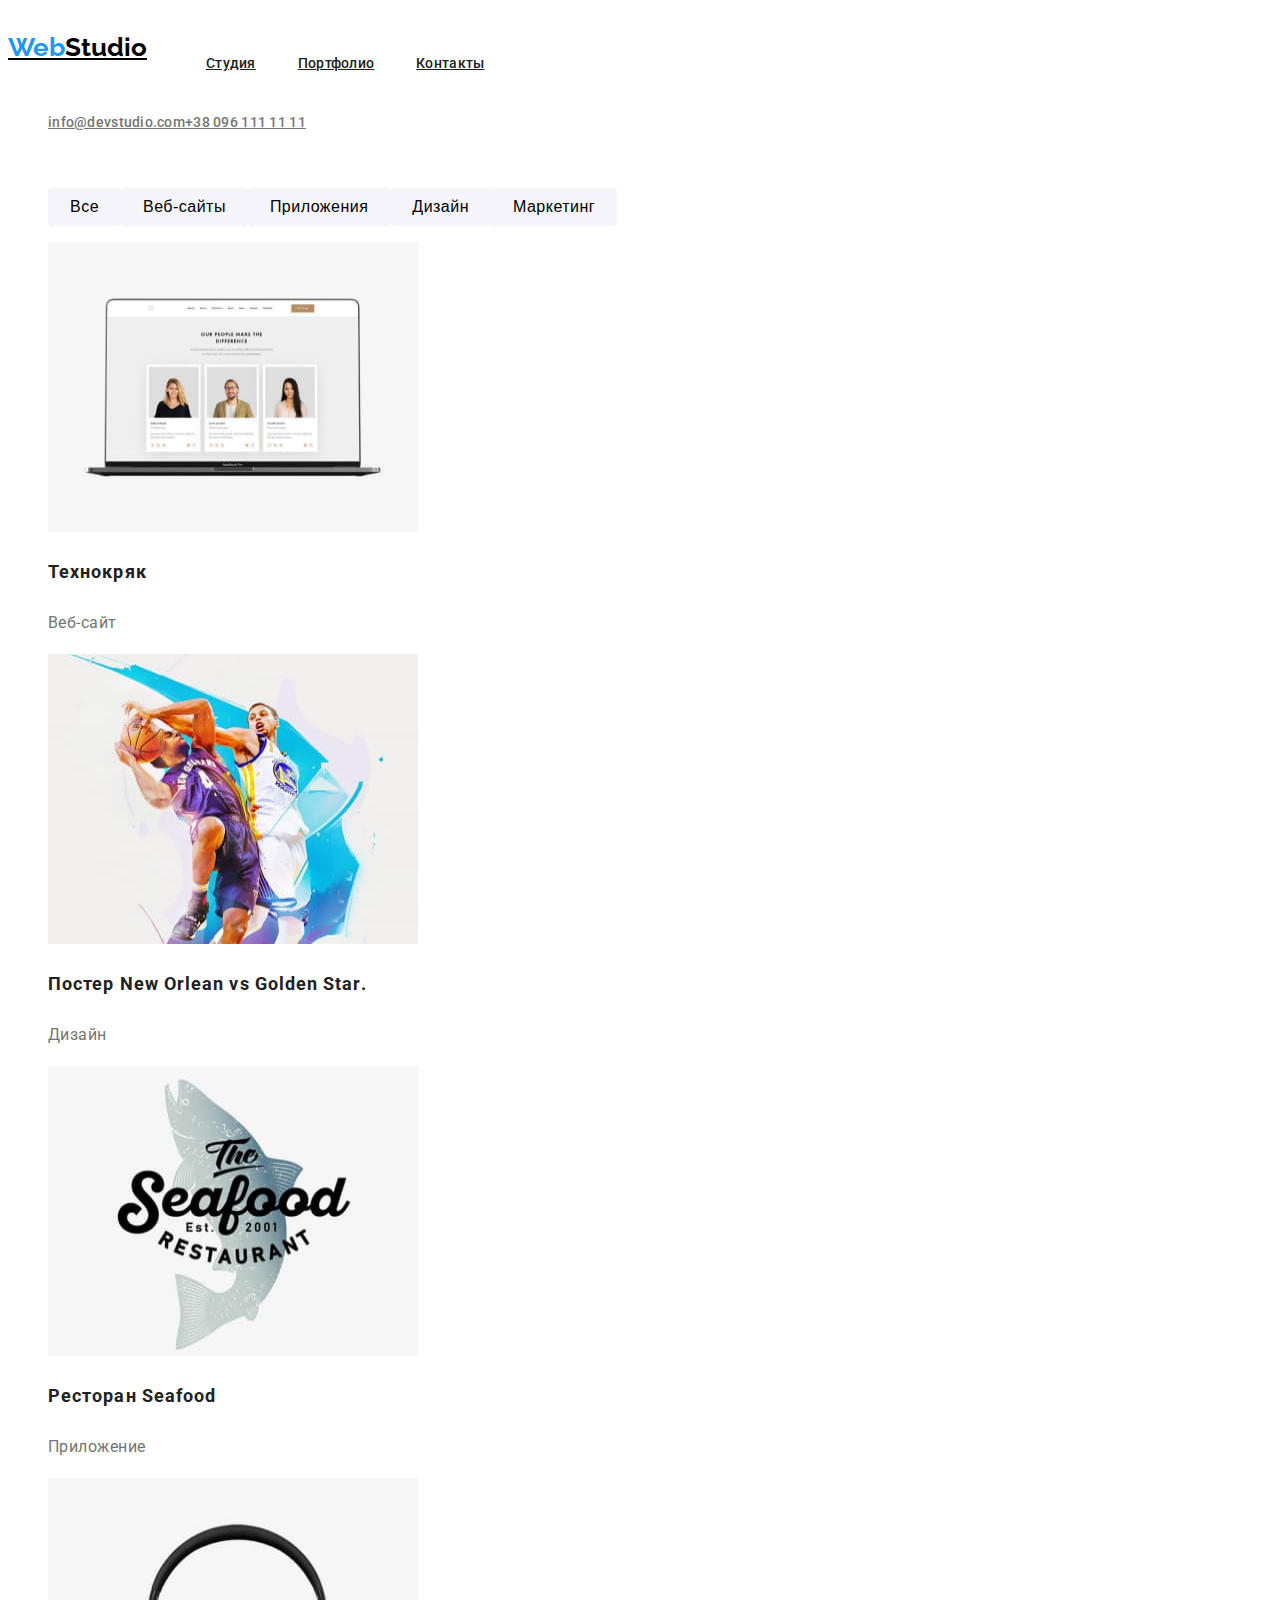
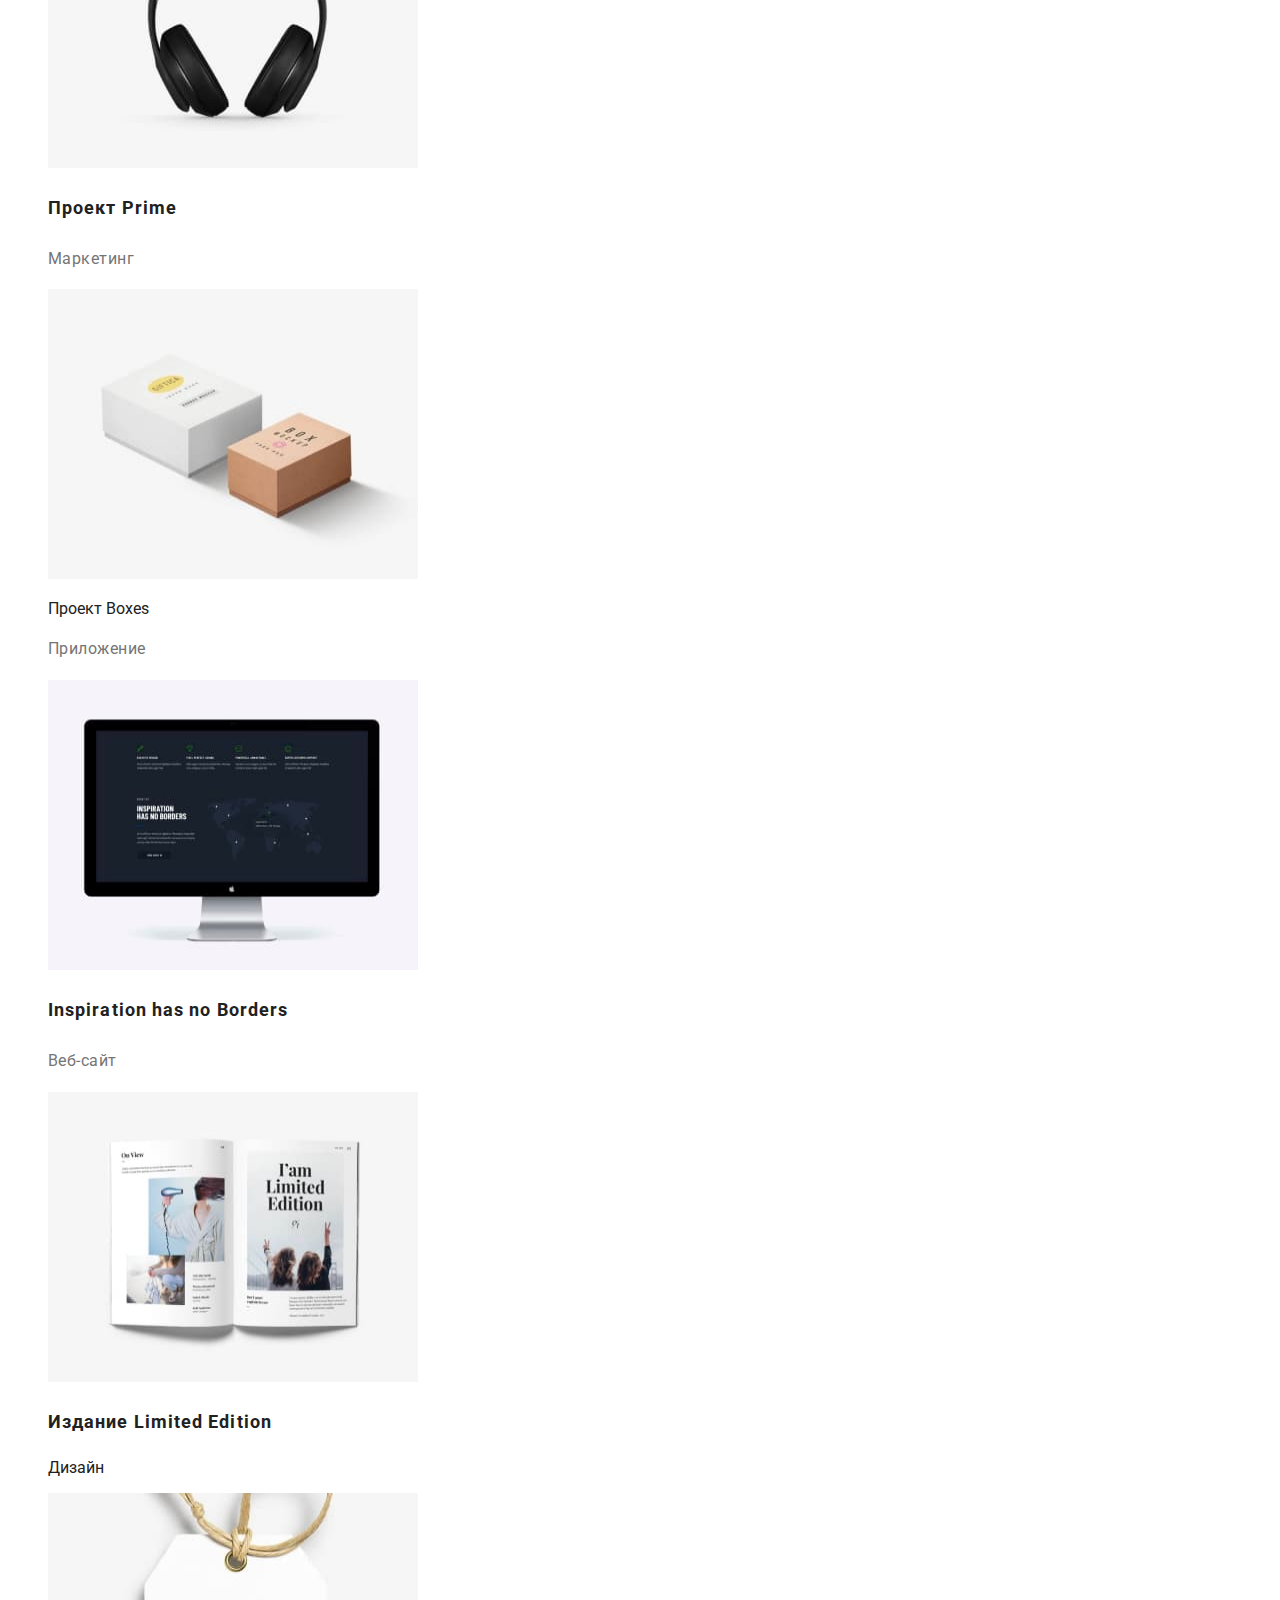
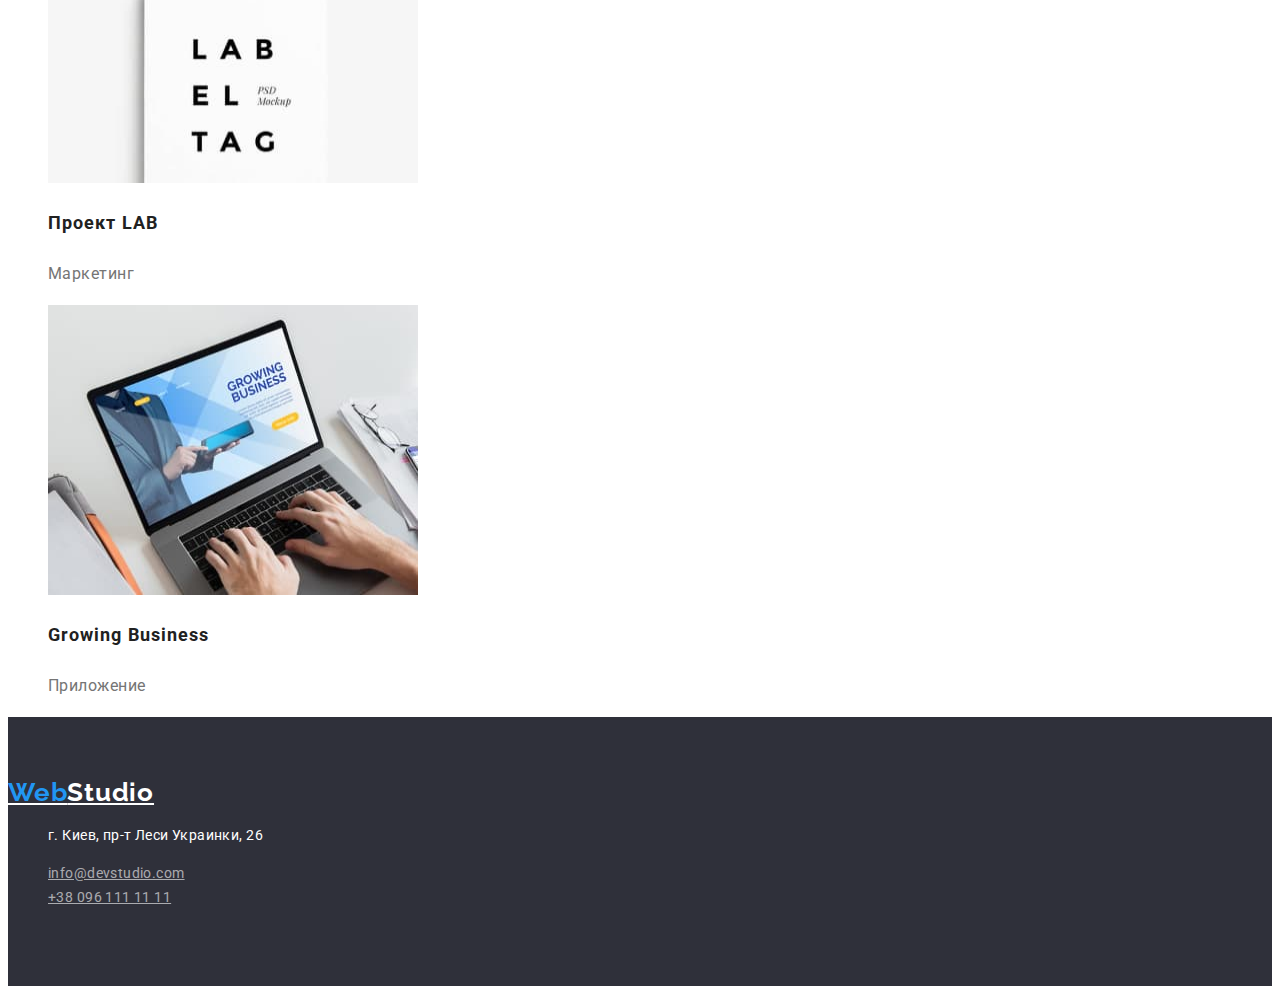
==== portfolio.html @ a8f3296e "create index.html and portfolio.html" ====
<!DOCTYPE html>
<html lang="ru">
<head>
    <meta charset="UTF-8">
    <meta http-equiv="X-UA-Compatible" content="IE=edge">
    <meta name="viewport" content="width=device-width, initial-scale=1.0">
    <title>Портфолио</title>
    <link rel="preconnect" href="https://fonts.googleapis.com">
    <link rel="preconnect" href="https://fonts.gstatic.com" crossorigin>
    <link rel="stylesheet" href="https://fonts.googleapis.com/css2?family=Montserrat:wght@400;700&family=Raleway:wght@700&family=Roboto:wght@400;500;700;900&display=swap">
    <link rel="stylesheet" href="style.css">
</head>
<body>
    <header class="header-portfolio">
        <nav class="header-menu d-flex">
            <a lang="en" href="#" class="logo"><span class="logo-blue">Web</span>Studio</a>
            <ul class="menu-list list" >
                <li>
                    <a class="menu-link" href="index.html">Студия</a>
                </li>
                <li>
                    <a class="menu-link" href="portfilio.html">Портфолио</a>
                </li>
                <li>
                    <a class="menu-link" href="#">Контакты</a>
                </li>
            </ul>
        </nav>
        <ul class="header-link list">
            <li><a class="header-mail" href="mailto:info@devstudio.com">info@devstudio.com</a></li>
            <li><a class="header-tel" href="tel:+380961111111">+38 096 111 11 11</a></li>
        </ul>
    </header>
    <main>
        <section class="portfilio">
            <nav class="portfilio-menu">
                <ul class="list d-flex">
                    <li><button type="button" class="portfolio-btn">Все</button></li>
                    <li><button type="button" class="portfolio-btn">Веб-сайты</button></li>
                    <li><button type="button" class="portfolio-btn">Приложения</button></li>
                    <li><button type="button" class="portfolio-btn">Дизайн</button></li>
                    <li><button type="button" class="portfolio-btn">Маркетинг</button></li>
                </ul>
            </nav>
            <ul class="list">
                <li>
                    <img src="./img-portfolio/teem.jpg" alt="команда" width="370" height="290">
                    <p class="portfolio-description">Технокряк</p>
                    <p class="portfolio-text">Веб-сайт</p>
                </li>
                <li>
                    <img src="./img-portfolio/poster.jpg" alt="постер" width="370" height="290">
                    <p class="portfolio-description">Постер New Orlean vs Golden Star.</p>
                    <p class="portfolio-text">Дизайн</p>
                </li>
                <li>
                    <img src="./img-portfolio/delishes.jpg" alt="морские блюда" width="370" height="290">
                    <p class="portfolio-description">Ресторан Seafood</p>
                    <p class="portfolio-text">Приложение</p>
                </li>
                <li>
                    <img src="./img-portfolio/headphone.jpg" alt="наушники" width="370" height="290">
                    <p class="portfolio-description">Проект Prime</p>
                    <p class="portfolio-text">Маркетинг</p>
                </li>
                <li>
                    <img src="./img-portfolio/box.jpg" alt="коробочки" width="370" height="290">
                    <p>Проект Boxes</p>
                    <p class="portfolio-text">Приложение</p>
                </li>
                <li>
                    <img src="./img-portfolio/site.jpg" alt="Веб-сайт" width="370" height="290">
                    <p class="portfolio-description">Inspiration has no Borders</p>
                    <p class="portfolio-text">Веб-сайт</p>
                </li>               
                <li>
                    <img src="./img-portfolio/book.jpg" alt="книга" width="370" height="290">
                    <p class="portfolio-description">Издание Limited Edition</p>
                    <p>Дизайн</p>
                </li>
                <li>
                    <img src="./img-portfolio/label.jpg" alt="етикетка" width="370" height="290">
                    <p class="portfolio-description">Проект LAB</p>
                    <p class="portfolio-text">Маркетинг</p>
                </li>
                <li>
                    <img src="./img-portfolio/notebook.jpg" alt="ноутбук" width="370" height="290">
                    <p class="portfolio-description">Growing Business</p>
                    <p class="portfolio-text">Приложение</p>
                </li>
            </ul>
        </section>
    </main>
    <footer class="footer">
        <a href="#" class="logo-footer"><span class="logo-blue">Web</span>Studio</a>
        <address>
            <ul class="list">
                <li>
                    <p class="footer-address">г. Киев, пр-т Леси Украинки, 26</p>
                </li>
                <li><a class="footer-link" href="mailto:info@devstudio.com">info@devstudio.com</a></li>
                <li><a class="footer-link" href="tel:+380961111111">+38 096 111 11 11</a></li>
            </ul>
        </address>
    </footer>
</body>
</html>
---- style.css ----
body {
    font-family: 'Roboto', sans-serif;  
    color: #212121;    
}

:root {
    --main-title-color:#FFFFFF;
    --second-title-color:#212121;
    --accent-color: #2196F3;
    --menu-link-color: #212121;
    --header-link-color: #757575;
    --specify-text-color:#757575;
    --teem-name-color: #212121;
    --teem-description-color:#757575;
    --portfolio-description-color:#212121;
    --portfolio-text-color:#757575;
}

.list {
    list-style: none;
}

.link {
    text-decoration: none;
}

.visually-hidden {
    position: absolute;
    white-space: nowrap;
    width: 1px;
    height: 1px;
    overflow: hidden;
    border: 0;
    padding: 0;
    clip: rect(0 0 0 0);
    clip-path: inset(50%);
    margin: -1px;
}
.d-flex {
    display: flex;
}

/*-----HEADER-HERO-----*/
.header-hero,
.header-portfolio {
    padding: 24px 0 25px;    
}

.logo, .logo-blue {
    font-family: 'Raleway';
    font-weight: 700;
    font-size: 26px;
    color: #000;
}

.logo-blue {
    color: var(--accent-color);
}

.menu-list {
   display: flex;
}

.header-link {
    display: flex;
}

.menu-link {       
    font-weight: 500;
    font-size: 14px;
    line-height: 1.14;
    letter-spacing: 0.02em;
    color: var(--link-color); 
    display: block;
    padding: 8px 23px 8px 19px;
}

.menu-link:hover,
.menu-link:focus {
    color: var(--accent-color);
}

 .header-mail,
 .header-tel {
    font-weight: 500;
    font-size: 14px;
    line-height: 1.14;
    letter-spacing: 0.02em;
    color: var(--header-link-color);
}

.header-mail:hover,
.header-mail:focus,
.header-tel:hover,
.header-tel:focus {
    color: var(--accent-color);
}

/*-----head-section-----*/

.head-section{
    padding: 200px 0 200px;
    background: #2F303A;
}

.header-title {       
    font-weight: 900;
    font-size: 44px;
    text-align: center;    
    text-transform: uppercase;
    color: #FFFFFF;
}

.header-btn {
    font-family: inherit;    
    color: #FFFFFF;      
    font-weight: 700;
    font-size: 16px;
    line-height: 1.87;      
    letter-spacing: 0.06em;
    cursor: pointer;
    display: block;
    margin: auto;
    width: 200px;
    height: 50px;
    background: var(--accent-color);
    box-shadow: 0px 4px 4px rgba(0, 0, 0, 0.15);
    border-radius: 4px;
}

.header-btn:hover,
.header-btn:focus {
    background: #188CE8;  
}

/*-----specifics section-----*/

.specifics {
    padding:94px 76px;
}

.specify-title {
    font-weight: 700;
    font-size: 14px;
    line-height: 1.14;
    letter-spacing: 0.03em;
    text-transform: uppercase;   
}

.specify-text {
    font-weight: 400;
    font-size: 14px;
    line-height: 1.71;
    letter-spacing: 0.03em;
    color: #757575;
}

/* -----employment section------ */

.employment {
    padding: 76px 0 94px;
}
.employment-title {
    font-weight: 700;
    font-size: 36px;
    line-height:1.16;
    text-align: center;
    letter-spacing: 0.03em;   
}

.teem-name {
    font-weight: 500;
    font-size: 16px;
    line-height: 1.18;    
    text-align: center;
    letter-spacing: 0.03em; 
    color: var(--teem-name-color);  
}

.teem-description {
    font-weight: 400;
    font-size: 16px;
    line-height: 1.18;  
    text-align: center;
    letter-spacing: 0.03em;
    color: var(--teem-description-color);
}

/* -----footer----- */
.footer {
    padding: 60px 0 60px;
    background: #2F303A;
}

.logo-footer {
    font-family:'Raleway';
    font-style: normal;
    font-weight: 700;
    font-size: 26px;
    line-height: 1.19;
    letter-spacing: 0.03em;
    color: #FFFFFF;
}

.footer-address {
    font-weight: 400;
    font-size: 14px;
    line-height: 1.71;
    letter-spacing: 0.03em;
    color: #FFFFFF;
    font-style: normal;
}

.footer-link {
    font-weight: 400;
    font-size: 14px;
    line-height: 1.71;
    letter-spacing: 0.03em;
    font-style: normal;
    color: rgba(255, 255, 255, 0.6);
}

.footer-link:hover,
.footer-link:focus {
    color: #FFFFFF;
}

/* -----------------PORTFOLIO--------------- */
.portfolio-btn {    
    padding: 6px 22px;
    background: #F5F4FA;      
    border-radius: 4px;   
    font-weight: 500;
    font-size: 16px;
    line-height: 1.62;
    text-align: center;
    letter-spacing: 0.03em;
    cursor: pointer;
    border: none;
}

.portfolio-btn:hover,
.portfolio-btn:focus {
    color: #FFFFFF;
    background: var(--accent-color);
}

.portfolio-description {
    font-weight: 700;
    font-size: 18px;
    line-height: 2;
    letter-spacing: 0.06em;
    color: var(--portfolio-description-color);
}

.portfolio-text {
    font-weight: 400;
    font-size: 16px;
    line-height: 1.87;
    letter-spacing: 0.03em;
    color:var(--portfolio-text-color);
}
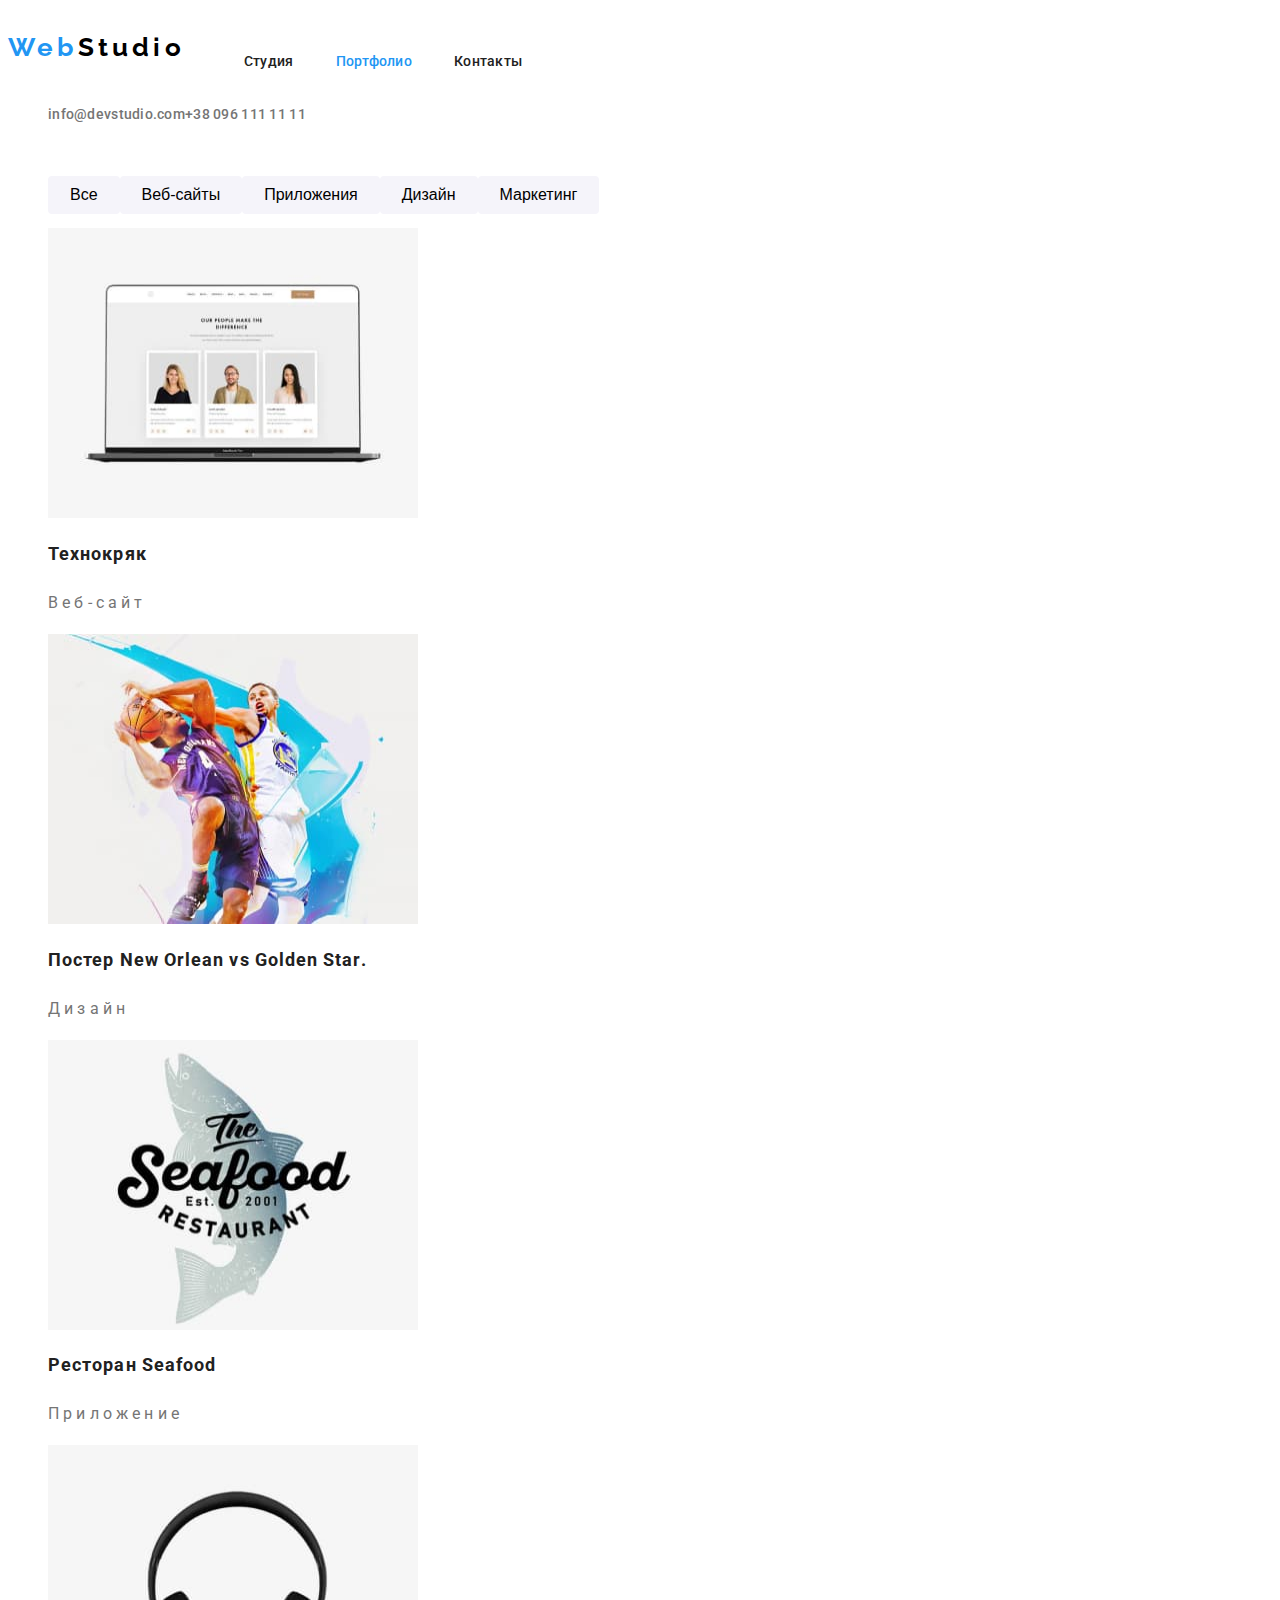
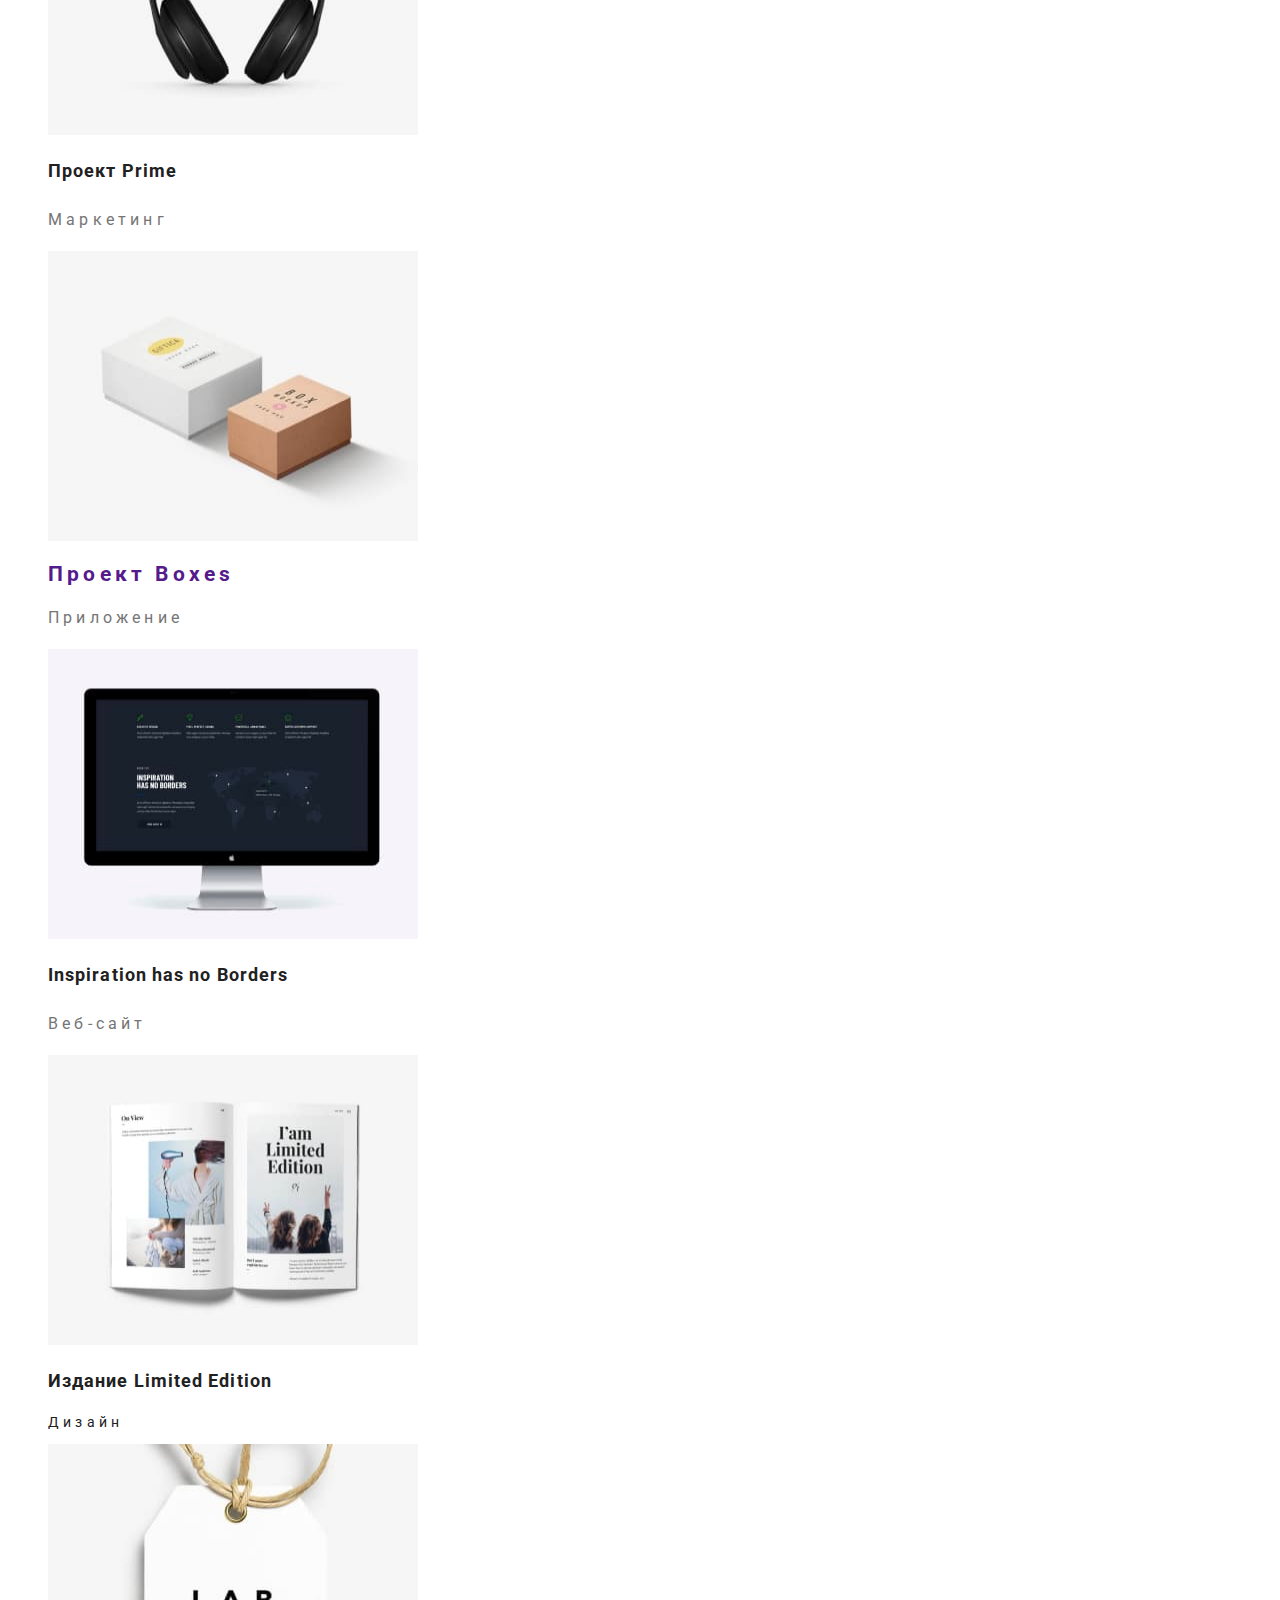
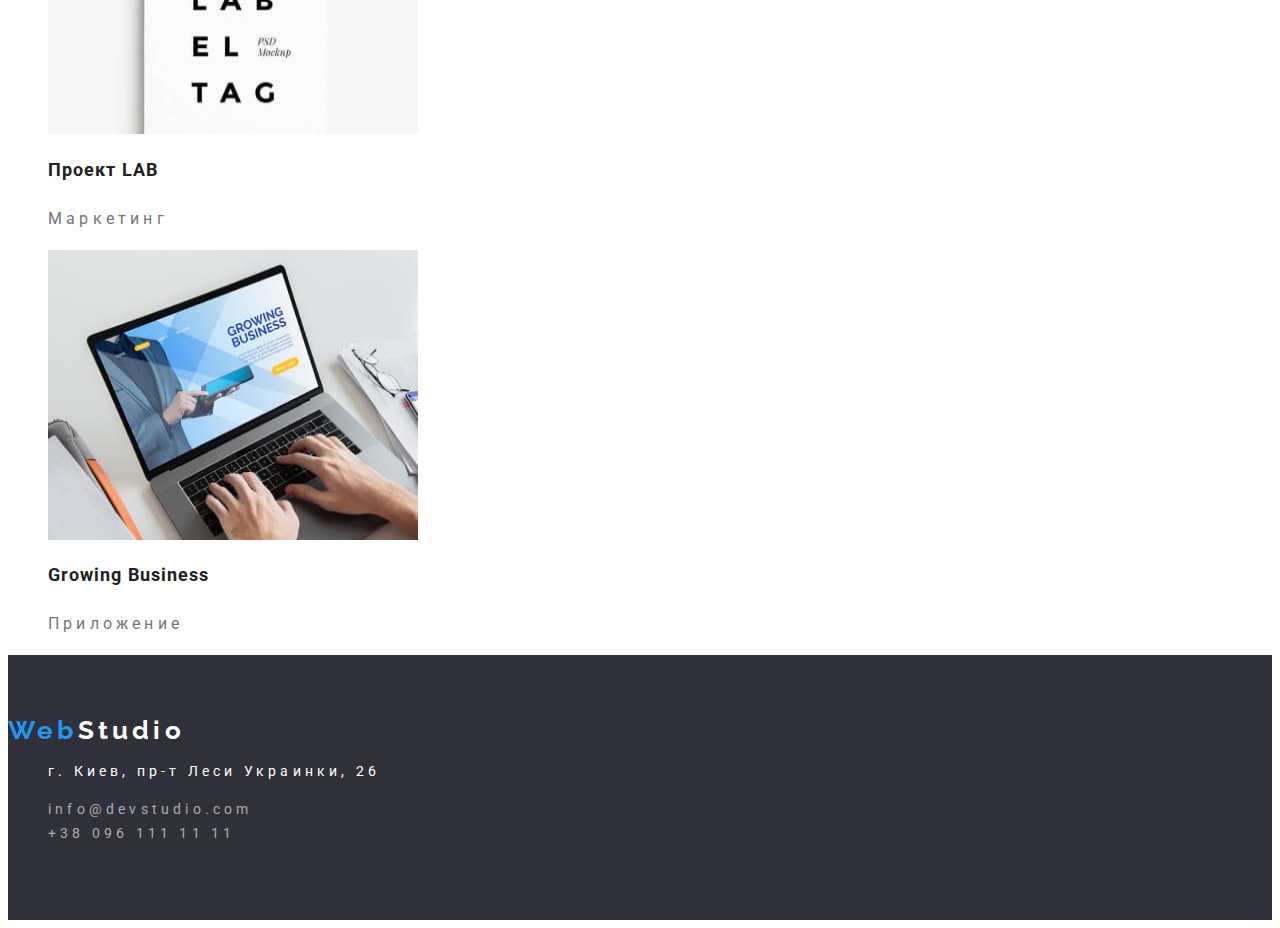
==== commit df48e20f: "update files" ====
--- a/portfolio.html
+++ b/portfolio.html
@@ -13,93 +13,109 @@
 <body>
     <header class="header-portfolio">
         <nav class="header-menu d-flex">
-            <a lang="en" href="#" class="logo"><span class="logo-blue">Web</span>Studio</a>
+            <a lang="en" href="#" class="logo link"><span class="logo-blue">Web</span>Studio</a>
             <ul class="menu-list list" >
                 <li>
-                    <a class="menu-link" href="index.html">Студия</a>
+                    <a class="menu-link link" href="index.html">Студия</a>
                 </li>
                 <li>
-                    <a class="menu-link" href="portfilio.html">Портфолио</a>
+                    <a class="menu-link link current" href="portfilio.html">Портфолио</a>
                 </li>
                 <li>
-                    <a class="menu-link" href="#">Контакты</a>
+                    <a class="menu-link link" href="#">Контакты</a>
                 </li>
             </ul>
         </nav>
         <ul class="header-link list">
-            <li><a class="header-mail" href="mailto:info@devstudio.com">info@devstudio.com</a></li>
-            <li><a class="header-tel" href="tel:+380961111111">+38 096 111 11 11</a></li>
+            <li><a class="header-mail link" href="mailto:info@devstudio.com">info@devstudio.com</a></li>
+            <li><a class="header-tel link" href="tel:+380961111111">+38 096 111 11 11</a></li>
         </ul>
     </header>
     <main>
         <section class="portfilio">
-            <nav class="portfilio-menu">
-                <ul class="list d-flex">
-                    <li><button type="button" class="portfolio-btn">Все</button></li>
-                    <li><button type="button" class="portfolio-btn">Веб-сайты</button></li>
-                    <li><button type="button" class="portfolio-btn">Приложения</button></li>
-                    <li><button type="button" class="portfolio-btn">Дизайн</button></li>
-                    <li><button type="button" class="portfolio-btn">Маркетинг</button></li>
-                </ul>
-            </nav>
+           <h1 class="visually-hidden">О нас</h1>
+            <ul class="list d-flex">
+                <li><button type="button" class="portfolio-btn">Все</button></li>
+                <li><button type="button" class="portfolio-btn">Веб-сайты</button></li>
+                <li><button type="button" class="portfolio-btn">Приложения</button></li>
+                <li><button type="button" class="portfolio-btn">Дизайн</button></li>
+                <li><button type="button" class="portfolio-btn">Маркетинг</button></li>
+            </ul>          
             <ul class="list">
                 <li>
-                    <img src="./img-portfolio/teem.jpg" alt="команда" width="370" height="290">
-                    <p class="portfolio-description">Технокряк</p>
-                    <p class="portfolio-text">Веб-сайт</p>
+                    <a class="link" href="">                  
+                        <img src="./img-portfolio/teem.jpg" alt="команда" width="370" height="290">
+                        <h2 class="portfolio-description">Технокряк</h2>
+                        <p class="portfolio-text">Веб-сайт</p>
+                    </a>
                 </li>
                 <li>
-                    <img src="./img-portfolio/poster.jpg" alt="постер" width="370" height="290">
-                    <p class="portfolio-description">Постер New Orlean vs Golden Star.</p>
-                    <p class="portfolio-text">Дизайн</p>
+                    <a class="link" href="">
+                        <img src="./img-portfolio/poster.jpg" alt="постер" width="370" height="290">
+                        <h2 class="portfolio-description">Постер New Orlean vs Golden Star.</h2>
+                        <p class="portfolio-text">Дизайн</p>
+                    </a>
                 </li>
                 <li>
-                    <img src="./img-portfolio/delishes.jpg" alt="морские блюда" width="370" height="290">
-                    <p class="portfolio-description">Ресторан Seafood</p>
-                    <p class="portfolio-text">Приложение</p>
+                    <a class="link" href="">
+                        <img src="./img-portfolio/delishes.jpg" alt="морские блюда" width="370" height="290">
+                        <h2 class="portfolio-description">Ресторан Seafood</h2>
+                        <p class="portfolio-text">Приложение</p>
+                     </a>
                 </li>
                 <li>
-                    <img src="./img-portfolio/headphone.jpg" alt="наушники" width="370" height="290">
-                    <p class="portfolio-description">Проект Prime</p>
-                    <p class="portfolio-text">Маркетинг</p>
+                    <a class="link" href="">
+                        <img src="./img-portfolio/headphone.jpg" alt="наушники" width="370" height="290">
+                        <h2 class="portfolio-description">Проект Prime</h2>
+                        <p class="portfolio-text">Маркетинг</p>
+                    </a>
                 </li>
                 <li>
-                    <img src="./img-portfolio/box.jpg" alt="коробочки" width="370" height="290">
-                    <p>Проект Boxes</p>
-                    <p class="portfolio-text">Приложение</p>
+                    <a class="link" href="">
+                        <img src="./img-portfolio/box.jpg" alt="коробочки" width="370" height="290">
+                        <h2>Проект Boxes</h2>
+                        <p class="portfolio-text">Приложение</p>
+                    </a>
                 </li>
                 <li>
-                    <img src="./img-portfolio/site.jpg" alt="Веб-сайт" width="370" height="290">
-                    <p class="portfolio-description">Inspiration has no Borders</p>
-                    <p class="portfolio-text">Веб-сайт</p>
+                    <a class="link" href="">
+                        <img src="./img-portfolio/site.jpg" alt="Веб-сайт" width="370" height="290">
+                        <h2 class="portfolio-description">Inspiration has no Borders</h2>
+                        <p class="portfolio-text">Веб-сайт</p>
+                    </a>
                 </li>               
                 <li>
+                    <a class="link" href=""></a>
                     <img src="./img-portfolio/book.jpg" alt="книга" width="370" height="290">
-                    <p class="portfolio-description">Издание Limited Edition</p>
+                    <h2 class="portfolio-description">Издание Limited Edition</h2>
                     <p>Дизайн</p>
                 </li>
                 <li>
-                    <img src="./img-portfolio/label.jpg" alt="етикетка" width="370" height="290">
-                    <p class="portfolio-description">Проект LAB</p>
-                    <p class="portfolio-text">Маркетинг</p>
+                    <a class="link" href="">
+                        <img src="./img-portfolio/label.jpg" alt="етикетка" width="370" height="290">
+                        <h2 class="portfolio-description">Проект LAB</h2>
+                        <p class="portfolio-text">Маркетинг</p>
+                    </a>
                 </li>
                 <li>
-                    <img src="./img-portfolio/notebook.jpg" alt="ноутбук" width="370" height="290">
-                    <p class="portfolio-description">Growing Business</p>
-                    <p class="portfolio-text">Приложение</p>
+                    <a class="link" href="">
+                        <img src="./img-portfolio/notebook.jpg" alt="ноутбук" width="370" height="290">
+                        <h2 class="portfolio-description">Growing Business</h2>
+                        <p class="portfolio-text">Приложение</p>
+                    </a>
                 </li>
             </ul>
         </section>
     </main>
     <footer class="footer">
-        <a href="#" class="logo-footer"><span class="logo-blue">Web</span>Studio</a>
+        <a href="#" class="logo-footer link link"><span class="logo-blue">Web</span>Studio</a>
         <address>
             <ul class="list">
                 <li>
                     <p class="footer-address">г. Киев, пр-т Леси Украинки, 26</p>
                 </li>
-                <li><a class="footer-link" href="mailto:info@devstudio.com">info@devstudio.com</a></li>
-                <li><a class="footer-link" href="tel:+380961111111">+38 096 111 11 11</a></li>
+                <li><a class="footer-link link" href="mailto:info@devstudio.com">info@devstudio.com</a></li>
+                <li><a class="footer-link link" href="tel:+380961111111">+38 096 111 11 11</a></li>
             </ul>
         </address>
     </footer>
--- a/style.css
+++ b/style.css
@@ -1,20 +1,38 @@
 
 body {
     font-family: 'Roboto', sans-serif;  
-    color: #212121;    
+    color: var(--body-color);  
+    font-size: 14px;
+    letter-spacing: 0.3em;  
+    background: var(--background-color);
 }
 
 :root {
+    --logo-color:#000;
+    --head-section-color:#2F303A;
+    --background-color:#fff; 
+    --body-color:#212121;
     --main-title-color:#FFFFFF;
     --second-title-color:#212121;
-    --accent-color: #2196F3;
-    --menu-link-color: #212121;
-    --header-link-color: #757575;
+    --accent-color:#2196F3;
+    --header-btn-color:#fff;
+    --header-btn-hover-color:#188CE8;
+    --menu-link-color:#212121;
+    --header-link-color:#757575;
     --specify-text-color:#757575;
-    --teem-name-color: #212121;
+    --teem-name-color:#212121;
+    --teem-bg-color:#F5F4FA;
     --teem-description-color:#757575;
+    --portfolio-bg-color:#fff;
     --portfolio-description-color:#212121;
     --portfolio-text-color:#757575;
+    --portfolio-btn-bg-color:#F5F4FA;
+    --portfolio-btn-hover-color: #212121;
+    --footer-bg-color:#2F303A;
+    --logo-footer-color:#fff;
+    --footer-address-color:#fff;
+    --footer-link-color:rgba(255, 255, 255, 0.6);
+    --footer-link-hover-color:#FFFFFF99;
 }
 
 .list {
@@ -51,7 +69,7 @@
     font-family: 'Raleway';
     font-weight: 700;
     font-size: 26px;
-    color: #000;
+    color: var(--logo-color);
 }
 
 .logo-blue {
@@ -66,9 +84,12 @@
     display: flex;
 }
 
+.menu-list .link.current {
+    color: var(--accent-color);
+}
+
 .menu-link {       
-    font-weight: 500;
-    font-size: 14px;
+    font-weight: 500;   
     line-height: 1.14;
     letter-spacing: 0.02em;
     color: var(--link-color); 
@@ -83,8 +104,7 @@
 
  .header-mail,
  .header-tel {
-    font-weight: 500;
-    font-size: 14px;
+    font-weight: 500;  
     line-height: 1.14;
     letter-spacing: 0.02em;
     color: var(--header-link-color);
@@ -101,7 +121,7 @@
 
 .head-section{
     padding: 200px 0 200px;
-    background: #2F303A;
+    background: var(--head-section-color)
 }
 
 .header-title {       
@@ -109,12 +129,12 @@
     font-size: 44px;
     text-align: center;    
     text-transform: uppercase;
-    color: #FFFFFF;
+    color: var(--main-title-color)
 }
 
 .header-btn {
     font-family: inherit;    
-    color: #FFFFFF;      
+    color: var(--header-btn-color); 
     font-weight: 700;
     font-size: 16px;
     line-height: 1.87;      
@@ -131,7 +151,7 @@
 
 .header-btn:hover,
 .header-btn:focus {
-    background: #188CE8;  
+    background:var(--header-btn-hover-color);
 }
 
 /*-----specifics section-----*/
@@ -141,19 +161,14 @@
 }
 
 .specify-title {
-    font-weight: 700;
-    font-size: 14px;
-    line-height: 1.14;
-    letter-spacing: 0.03em;
+    font-weight: 700;   
+    line-height: 1.14;   
     text-transform: uppercase;   
 }
 
-.specify-text {
-    font-weight: 400;
-    font-size: 14px;
-    line-height: 1.71;
-    letter-spacing: 0.03em;
-    color: #757575;
+.specify-text {    
+    line-height: 1.71;    
+    color: var(--specify-text-color);
 }
 
 /* -----employment section------ */
@@ -161,36 +176,36 @@
 .employment {
     padding: 76px 0 94px;
 }
+
 .employment-title {
     font-weight: 700;
     font-size: 36px;
     line-height:1.16;
-    text-align: center;
-    letter-spacing: 0.03em;   
-}
-
+    text-align: center;    
+}
+
+.teem {
+    background: var(--teem-bg-color)
+}
 .teem-name {
     font-weight: 500;
     font-size: 16px;
     line-height: 1.18;    
-    text-align: center;
-    letter-spacing: 0.03em; 
+    text-align: center;   
     color: var(--teem-name-color);  
 }
 
-.teem-description {
-    font-weight: 400;
+.teem-description {   
     font-size: 16px;
     line-height: 1.18;  
-    text-align: center;
-    letter-spacing: 0.03em;
+    text-align: center;   
     color: var(--teem-description-color);
 }
 
 /* -----footer----- */
 .footer {
     padding: 60px 0 60px;
-    background: #2F303A;
+    background: var(--footer-bg-color);
 }
 
 .logo-footer {
@@ -198,51 +213,44 @@
     font-style: normal;
     font-weight: 700;
     font-size: 26px;
-    line-height: 1.19;
-    letter-spacing: 0.03em;
-    color: #FFFFFF;
+    line-height: 1.19;   
+    color: var(--logo-footer-color);
 }
 
 .footer-address {
-    font-weight: 400;
-    font-size: 14px;
-    line-height: 1.71;
-    letter-spacing: 0.03em;
-    color: #FFFFFF;
+    font-weight: 400;  
+    line-height: 1.71;   
+    color: var(--footer-address-color);
     font-style: normal;
 }
 
-.footer-link {
-    font-weight: 400;
-    font-size: 14px;
-    line-height: 1.71;
-    letter-spacing: 0.03em;
+.footer-link {     
+    line-height: 1.71;   
     font-style: normal;
-    color: rgba(255, 255, 255, 0.6);
+    color:var(--footer-link-color);
 }
 
 .footer-link:hover,
 .footer-link:focus {
-    color: #FFFFFF;
+    color:var(--footer-link-hover-color);
 }
 
 /* -----------------PORTFOLIO--------------- */
 .portfolio-btn {    
     padding: 6px 22px;
-    background: #F5F4FA;      
+    background: var(--portfolio-btn-bg-color);      
     border-radius: 4px;   
     font-weight: 500;
     font-size: 16px;
     line-height: 1.62;
-    text-align: center;
-    letter-spacing: 0.03em;
+    text-align: center;   
     cursor: pointer;
     border: none;
 }
 
 .portfolio-btn:hover,
 .portfolio-btn:focus {
-    color: #FFFFFF;
+    color:var(--portfolio-btn-hover-color);
     background: var(--accent-color);
 }
 
@@ -257,8 +265,7 @@
 .portfolio-text {
     font-weight: 400;
     font-size: 16px;
-    line-height: 1.87;
-    letter-spacing: 0.03em;
+    line-height: 1.87;  
     color:var(--portfolio-text-color);
 }
 
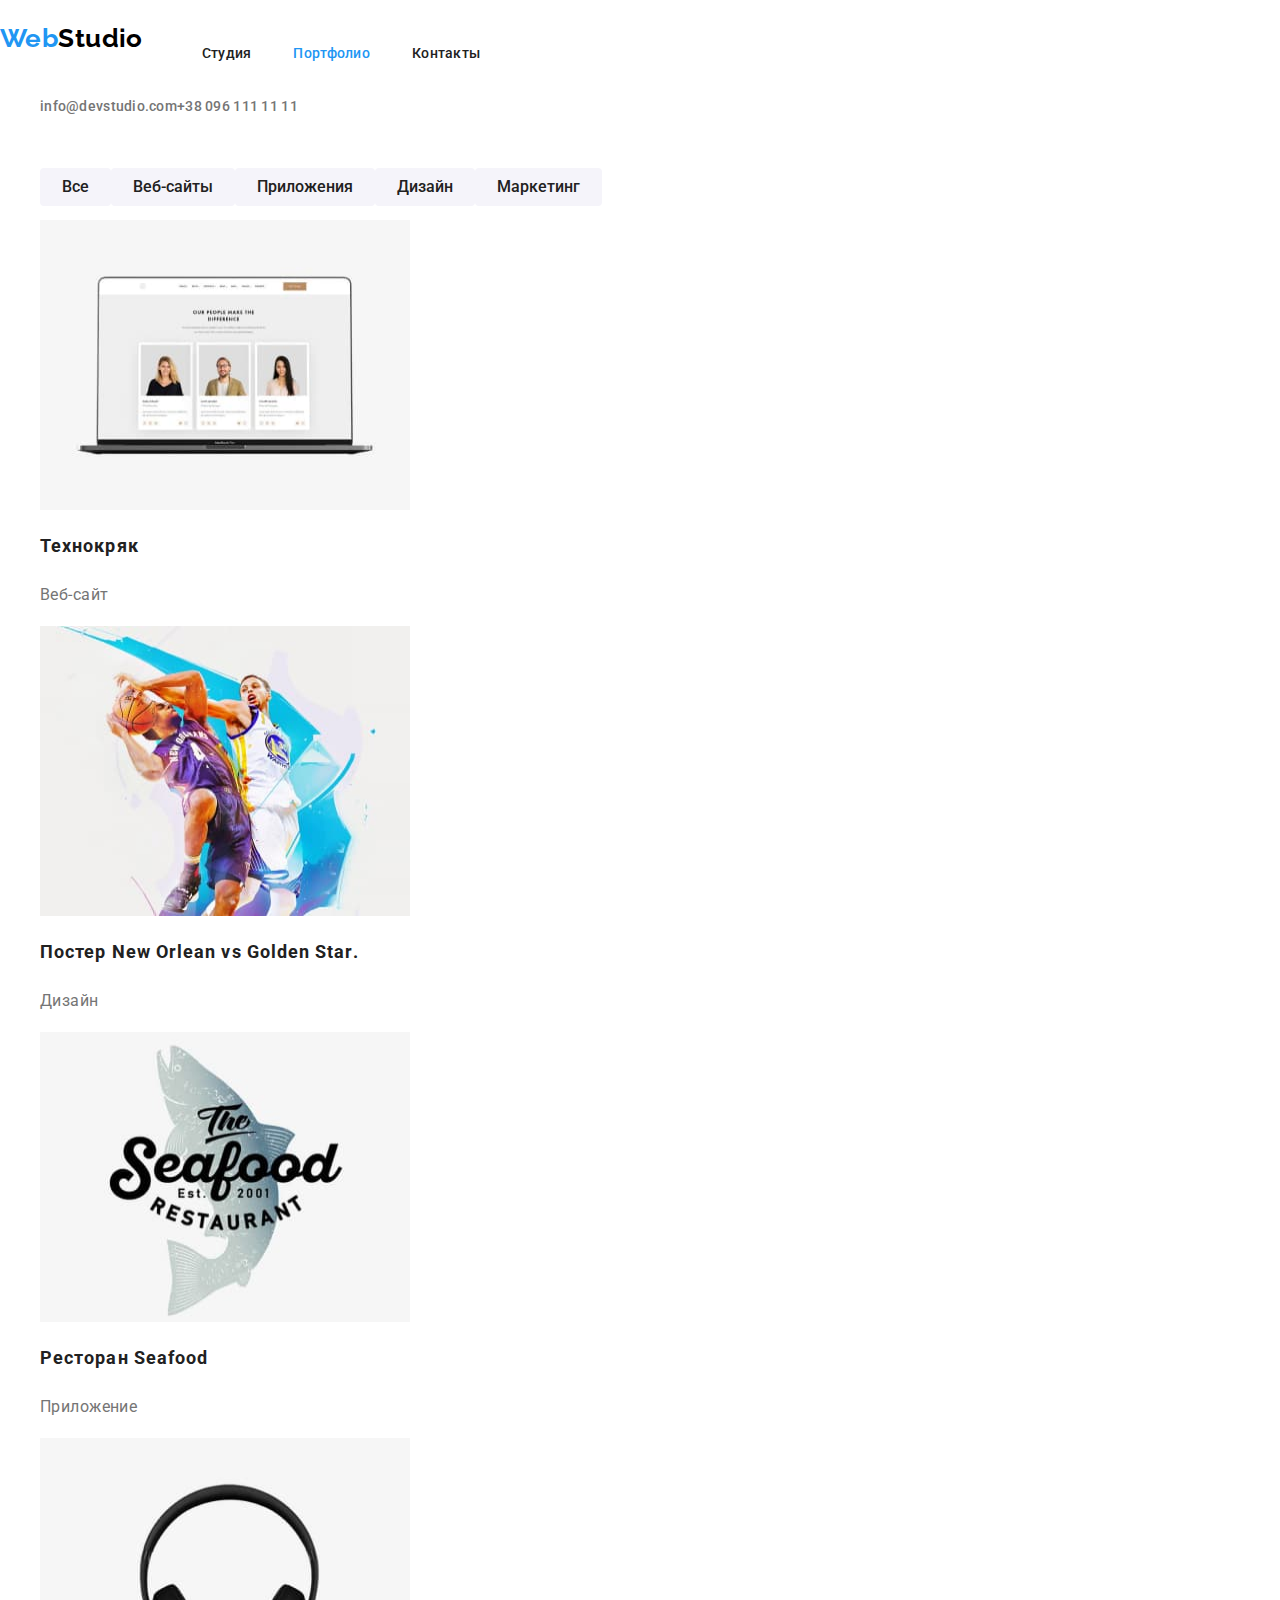
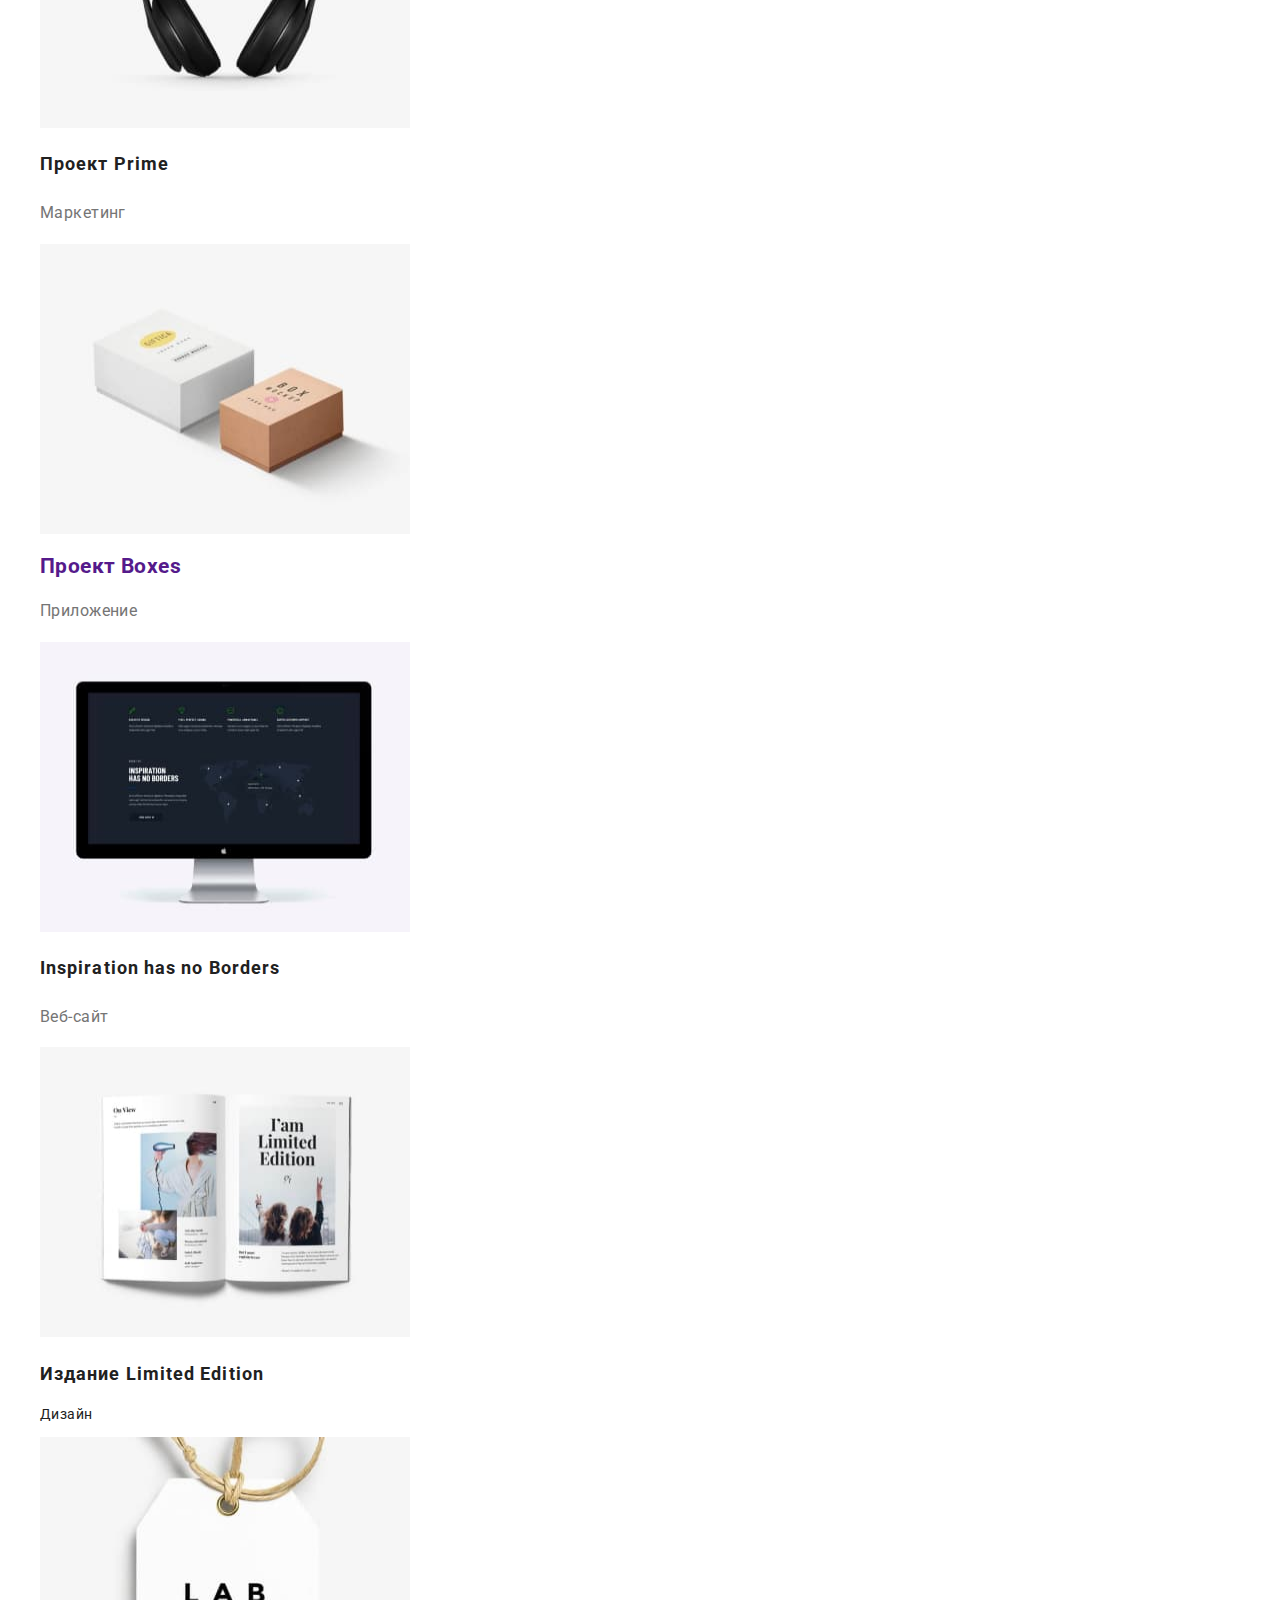
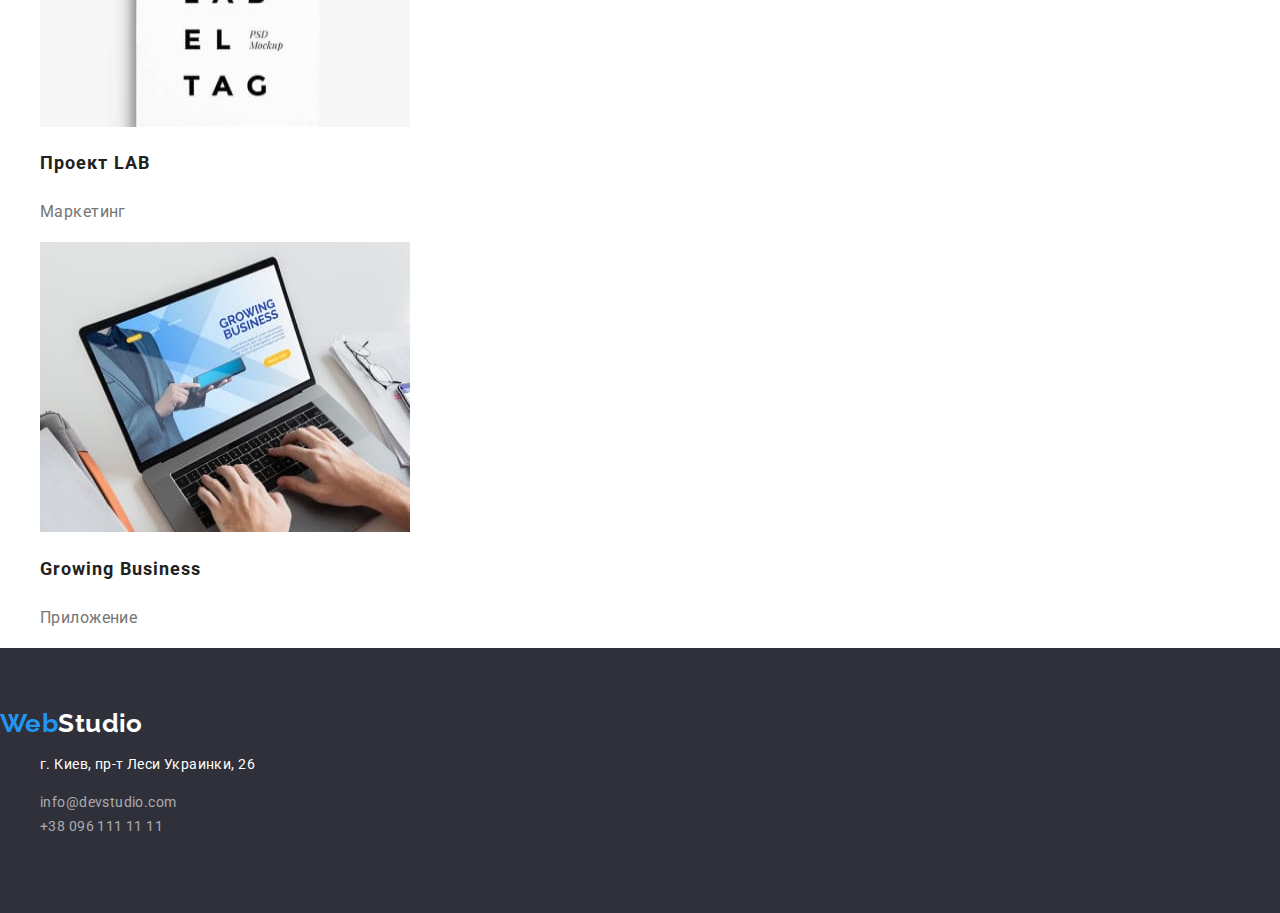
==== commit 4b101807: "add some stiles" ====
--- a/portfolio.html
+++ b/portfolio.html
@@ -5,6 +5,7 @@
     <meta http-equiv="X-UA-Compatible" content="IE=edge">
     <meta name="viewport" content="width=device-width, initial-scale=1.0">
     <title>Портфолио</title>
+    <link rel="stylesheet" href="https://cdnjs.cloudflare.com/ajax/libs/modern-normalize/1.0.0/modern-normalize.min.css">
     <link rel="preconnect" href="https://fonts.googleapis.com">
     <link rel="preconnect" href="https://fonts.gstatic.com" crossorigin>
     <link rel="stylesheet" href="https://fonts.googleapis.com/css2?family=Montserrat:wght@400;700&family=Raleway:wght@700&family=Roboto:wght@400;500;700;900&display=swap">
--- a/style.css
+++ b/style.css
@@ -3,7 +3,7 @@
     font-family: 'Roboto', sans-serif;  
     color: var(--body-color);  
     font-size: 14px;
-    letter-spacing: 0.3em;  
+    letter-spacing: 0.03em;  
     background: var(--background-color);
 }
 
@@ -20,14 +20,17 @@
     --menu-link-color:#212121;
     --header-link-color:#757575;
     --specify-text-color:#757575;
+    --teem-title-color:#212121;
     --teem-name-color:#212121;
     --teem-bg-color:#F5F4FA;
     --teem-description-color:#757575;
     --portfolio-bg-color:#fff;
     --portfolio-description-color:#212121;
     --portfolio-text-color:#757575;
+    --portfolio-btn-color:#212121;
     --portfolio-btn-bg-color:#F5F4FA;
-    --portfolio-btn-hover-color: #212121;
+    --portfolio-btn-hover-color: #fff;
+    --portfolio-btn-bg-hover-color: #2196F3;
     --footer-bg-color:#2F303A;
     --logo-footer-color:#fff;
     --footer-address-color:#fff;
@@ -161,6 +164,7 @@
 }
 
 .specify-title {
+    font-size: 14px;
     font-weight: 700;   
     line-height: 1.14;   
     text-transform: uppercase;   
@@ -186,6 +190,14 @@
 
 .teem {
     background: var(--teem-bg-color)
+}
+
+.teem-title {
+    font-size: 36px;
+    color:var(--teem-title-color);
+    line-height: 42px;
+    text-align: center;
+    letter-spacing: 0.03em;
 }
 .teem-name {
     font-weight: 500;
@@ -238,6 +250,7 @@
 /* -----------------PORTFOLIO--------------- */
 .portfolio-btn {    
     padding: 6px 22px;
+    color: var(--portfolio-btn-color);
     background: var(--portfolio-btn-bg-color);      
     border-radius: 4px;   
     font-weight: 500;
@@ -262,8 +275,7 @@
     color: var(--portfolio-description-color);
 }
 
-.portfolio-text {
-    font-weight: 400;
+.portfolio-text {  
     font-size: 16px;
     line-height: 1.87;  
     color:var(--portfolio-text-color);
